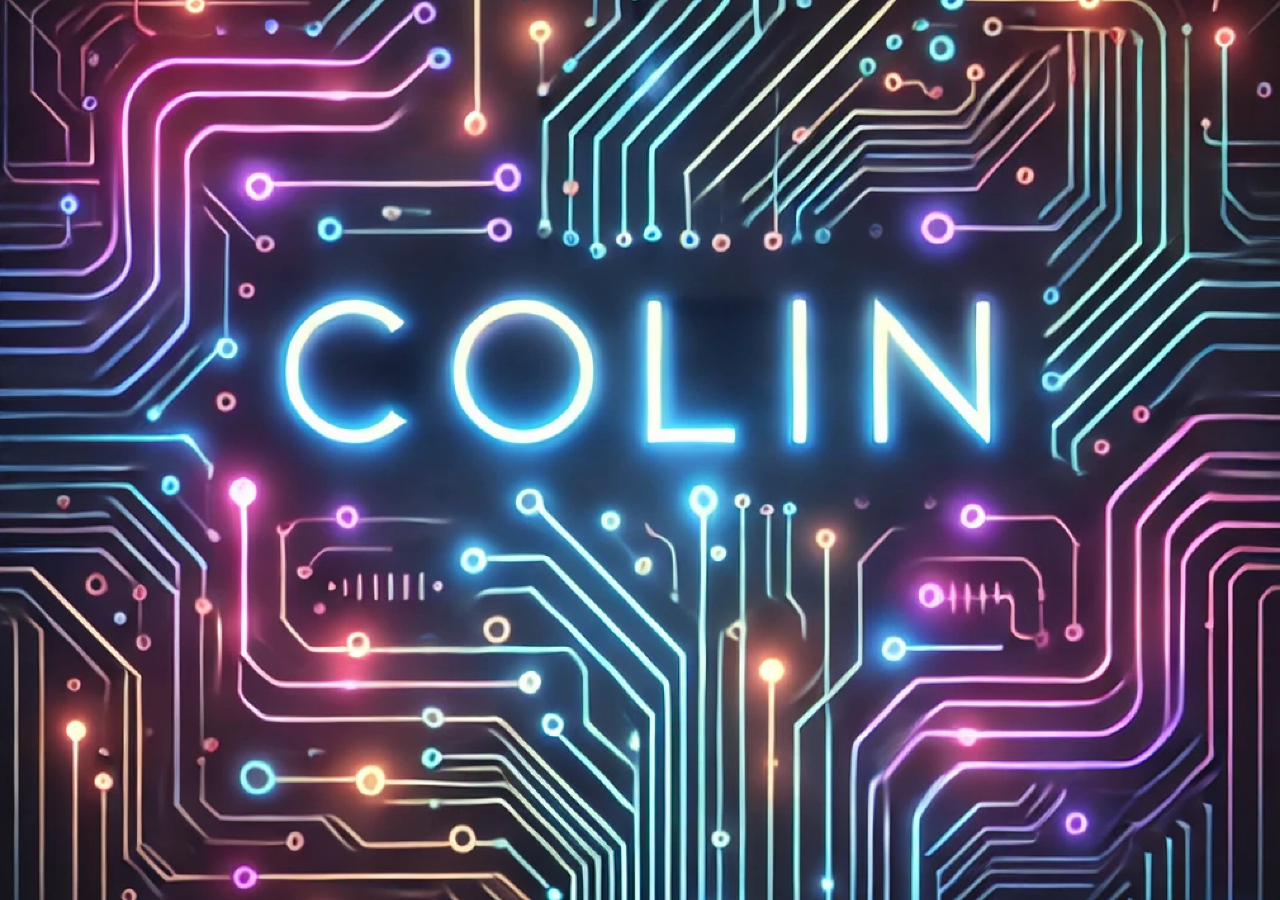
==== blog.html @ 3db6aa33 "Update about, blog, contact, project, index" ====
<!DOCTYPE html>
<html lang="en">
<head>
  <meta charset="UTF-8" />
  <meta name="viewport" content="width=device-width, initial-scale=1.0"/>
  <title>Blog | Colin Cheng</title>
  <link rel="stylesheet" href="style.css" />
</head>
<body>
  <div class="container">
    <header class="animated">
      <a href="index.html" class="logo">Portfolio.</a>
      <nav class="navbar">
        <a href="index.html">Home</a>
        <a href="about.html">About</a>
        <a href="project.html">Project</a>
        <a href="blog.html" class="active">Blog</a>
        <a href="contact.html">Contact</a>
      </nav>
    </header>

    <section class="home animated">
      <div class="home-detail">
        <h1>Latest Blog Post</h1>
        <img src="image.png" alt="SQLAlchemy Blog" style="width:100%;max-width:300px;">
        <h2><a href="#">Using SQLAlchemy to Migrate Cleaned MMA Data</a></h2>
        <p>Published on Jan 30, 2025 — Learn how we used SQLAlchemy to streamline our data pipeline and integrate clean fight stats into a PostgreSQL database for our MMA prediction system.</p>
      </div>
    </section>
  </div>
</body>
</html>
---- style.css ----
* {
    margin: 0;
    padding: 0;
    box-sizing: border-box;
    font-family: 'Poppins', sans-serif;
}

body {
    height: 100vh;
    background: url("background.png") no-repeat center/cover;
    padding: 50px 5%;
}

.container {
    position: relative;
    height: 100%;
    background: rgba(255, 255, 255, 0.1);
    border: 2px solid rgba(255, 255, 255, 0.2);
    border-radius: 30px;
    backdrop-filter: blur(30px);
    transform:scale(0);
    animation: zoom-in 1s ease forwards;
}

@keyframes zoom-in{
    100%{
        transform: scale(1);
    }
}

header {
    position: absolute;
    top: 0;
    left: 0;
    width: 100%;
    padding: 25px 5%;
    display: flex;
    justify-content: space-between;
    align-items: center;
    z-index: 100;
}

.animated {
    transform: translateY(30px);
    opacity: 0;
    animation: slide-in 1s ease forwards;
    animation-delay: 1s;
}

@keyframes slide-in{
    100%{
        transform: translateY(30px);
        opacity: 1;
    }
}

.logo {
    font-size: 25px;
    color: white;
    text-decoration: none;
    font-weight: 600;
}

.navbar a {
    font-size: 18px;
    color:azure;
    text-decoration: none;
    font-weight: 500;
    margin-left: 35px;
    border-bottom: 2px solid transparent;
    transition: .5s;
}

.navbar a:hover {
    border-color: white;
}

.navbar a.active {
    border-color: white;
}

.home {
    display: flex;
    align-items: center;
    height: 100%;
    gap: 50px;
    padding: 50px 5% 0;
    color: white;
    animation-delay: 1.5s;
}

.home-detail h1{
    font-size: 50px;
    line-height: 1;
}

.home-detail h2{
    font-size: 30px;
}

.home-detail p{
    margin: 10px 0 20px;
}

.home-detail .download-social{
    display: flex;
    align-items: center;
}

.btn {
    display: inline-block;
    padding: 10px 30px;
    background: white;
    border: 2px solid white;
    border-radius: 39px;
    box-shadow: 0 0 9px #fff;
    color: #333;
    text-decoration: none;
    font-weight: 500;
    transition: 0.5s;
}

.btn:hover {
    background: transparent;
    box-shadow: none;
    color: white;
}

.home-detail .social-icons{
    margin-left: 20px;
}

.download-social .social-icons a {
    display: inline-flex;
    padding: 8px;
    border: 2px solid #fff;
    border-radius: 50%;
    font-size: 20px;
    color: #fff;
    text-decoration: none;
    margin: 0 8px;
    transition: 0.5s;
}

.download-social .social-icons a:hover {
    background: #fff;
    box-shadow:  0 0 9px #fff;
    color: #333;
}

.home-img .img-box {
    position: relative;
    width: 28vw;
    height: 28vw;
    border: 2px solid #fff;
    box-shadow: 0 0 20px #fff;
    overflow: hidden;
    animation: float 5s ease-in-out infinite, morph 10s ease-in-out infinite; /* Combine floating and morphing */
}

/* Ripple effect with morphing */
.home-img .img-box::before {
    content: "";
    position: absolute;
    top: -15%;
    left: -15%;
    width: 130%;
    height: 130%;
    background: rgba(255, 255, 255, 0.1);
    border-radius: 50%;
    z-index: -1;
    filter: blur(30px);
    animation: ripple 6s infinite ease-in-out, morph 8s infinite ease-in-out;
}

/* Image Styling */
.home-img .img-box img {
    position: absolute;
    top: -48px;
    display: block;
    width: 100%;
    object-fit: cover;
}

/* Floating Animation */
@keyframes float {
    0%, 100% {
        transform: translateY(0);
    }
    50% {
        transform: translateY(-10px);
    }
}

/* Ripple Animation */
@keyframes ripple {
    0% {
        transform: scale(1);
        opacity: 0.7;
    }
    50% {
        transform: scale(1.15);
        opacity: 0.5;
    }
    100% {
        transform: scale(1);
        opacity: 0.7;
    }
}

/* Morphing Circle Shape */
@keyframes morph {
    0%, 100% {
        border-radius: 50%;
    }
    20% {
        border-radius: 40% 60% 55% 45%;
    }
    40% {
        border-radius: 65% 35% 50% 50%;
    }
    60% {
        border-radius: 45% 55% 60% 40%;
    }
    80% {
        border-radius: 70% 30% 40% 60%;
    }
}
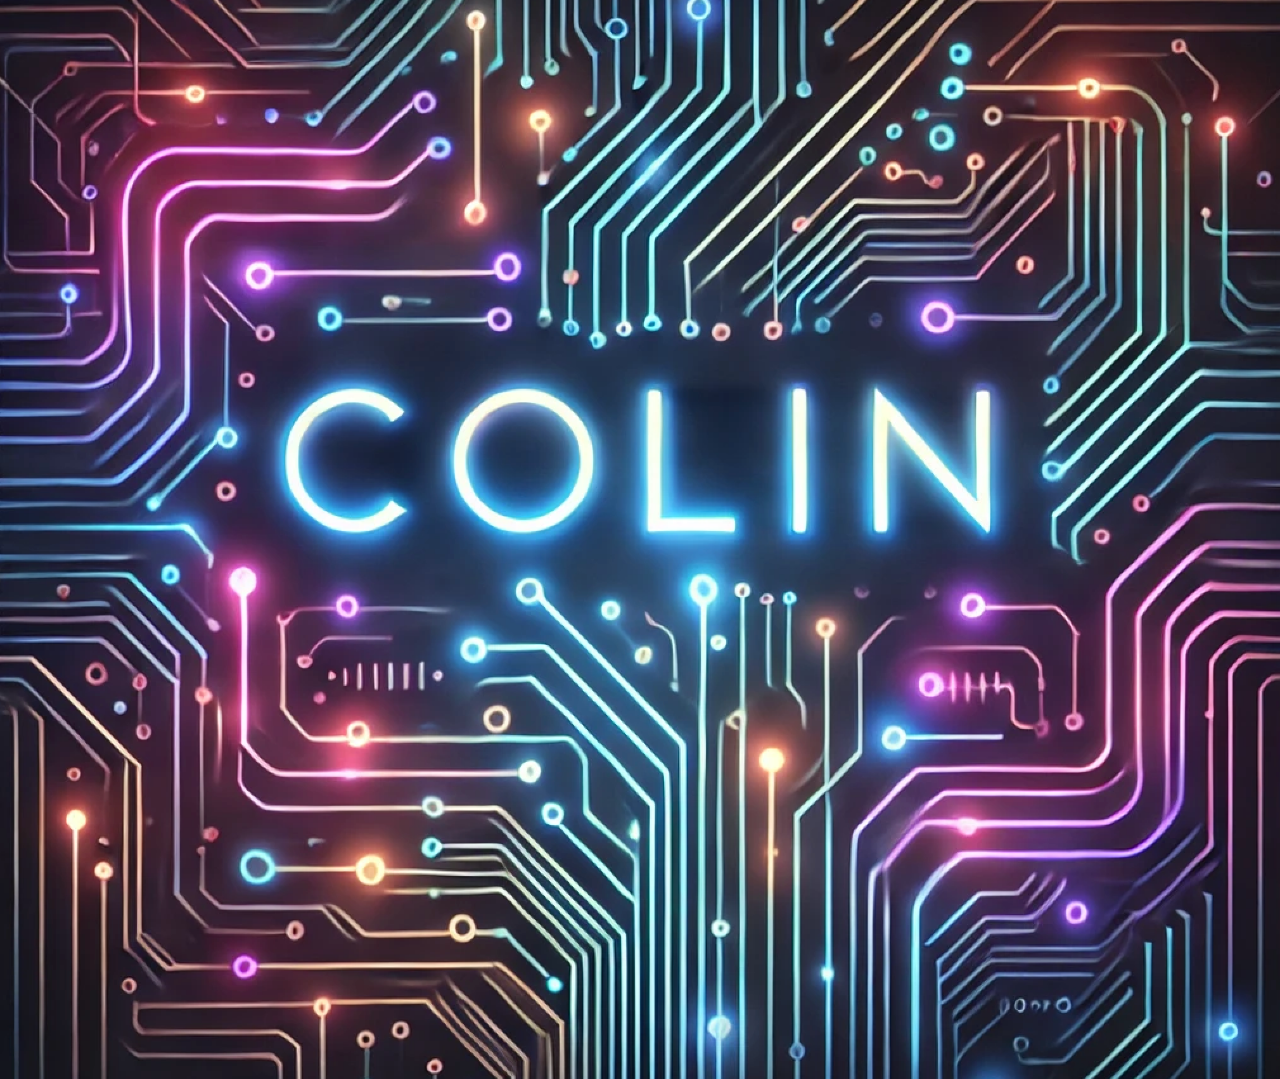
==== commit 38ebcfbe: "Update each page and style" ====
--- a/blog.html
+++ b/blog.html
@@ -9,24 +9,54 @@
 <body>
   <div class="container">
     <header class="animated">
-      <a href="index.html" class="logo">Portfolio.</a>
+      <a href="index.html" class="logo">Colin Cheng</a>
       <nav class="navbar">
-        <a href="index.html">Home</a>
-        <a href="about.html">About</a>
+        <a href="index.html" >About</a>
+        <a href="Resume.html">Resume</a>
         <a href="project.html">Project</a>
         <a href="blog.html" class="active">Blog</a>
         <a href="contact.html">Contact</a>
-      </nav>
+      </nav> 
     </header>
 
-    <section class="home animated">
-      <div class="home-detail">
-        <h1>Latest Blog Post</h1>
-        <img src="image.png" alt="SQLAlchemy Blog" style="width:100%;max-width:300px;">
-        <h2><a href="#">Using SQLAlchemy to Migrate Cleaned MMA Data</a></h2>
-        <p>Published on Jan 30, 2025 — Learn how we used SQLAlchemy to streamline our data pipeline and integrate clean fight stats into a PostgreSQL database for our MMA prediction system.</p>
-      </div>
-    </section>
+    <section class="blog-posts-section">
+        <h1>Latest Blog Posts</h1>
+        <div class="cards">
+      
+          <!-- Blog Card 1 -->
+          <a href="https://blogs.oregonstate.edu/colincheng/2025/01/30/using-sqlalchemy-to-migrate-cleaned-mma-data-to-postgresql/" class="card blog-card" target="_blank">
+            <img src="./src/sqlalchemy.gif" alt="SQLAlchemy Blog Thumbnail" class="card-thumb" style="width:100%; max-width:300px; margin-bottom: 20px;">
+            <div class="card-content">
+              <p class="card-date">Jan 30, 2025</p>
+              <h3 class="card-title">Using SQLAlchemy to Migrate Cleaned MMA Data</h3>
+              <p class="card-desc">Learn how SQLAlchemy was used to streamline the data pipeline for MMA stats.</p>
+            </div>
+          </a>
+      
+          <!-- Blog Card 2 -->
+          <a href="https://blogs.oregonstate.edu/colincheng/2025/01/08/73/" class="card blog-card" target="_blank">
+            <img src="./src/code.gif" alt="Clean Code Blog Thumbnail" class="card-thumb"style="width:100%; max-width:300px; margin-bottom: 20px;">
+            <div class="card-content">
+              <p class="card-date">Jan 8, 2025</p>
+              <h3 class="card-title">Clean Code and Code Smells: Lessons Learned</h3>
+              <p class="card-desc">Reflections on software craftsmanship and what makes code clean or problematic.</p>
+            </div>
+          </a>
+      
+          <!-- Blog Card 3 -->
+          <a href="https://blogs.oregonstate.edu/colincheng/2025/02/25/reflections-on-my-capstone-project-journey-mma-prediction-model/" class="card blog-card" target="_blank">
+            <img src="./src/reflection.png" alt="Capstone Reflection Blog Thumbnail" class="card-thumb" style="width:100%; max-width:300px; margin-bottom: 20px;">
+            <div class="card-content">
+              <p class="card-date">Feb 25, 2025</p>
+              <h3 class="card-title">Reflections on My Capstone Project Journey</h3>
+              <p class="card-desc">Lessons and insights from building the MMA prediction model with a team.</p>
+            </div>
+          </a>
+      
+        </div>
+      </section>
+      
+      
   </div>
 </body>
 </html>
--- a/style.css
+++ b/style.css
@@ -6,14 +6,17 @@
 }
 
 body {
-    height: 100vh;
-    background: url("background.png") no-repeat center/cover;
+    min-height: 100vh;
+    background: url("./src/background.png") no-repeat center/cover;
     padding: 50px 5%;
+    overflow-y: auto;
 }
 
 .container {
     position: relative;
-    height: 100%;
+    padding-bottom: 50px; 
+    min-height: 100%;
+    height: auto;
     background: rgba(255, 255, 255, 0.1);
     border: 2px solid rgba(255, 255, 255, 0.2);
     border-radius: 30px;
@@ -55,7 +58,7 @@
 }
 
 .logo {
-    font-size: 25px;
+    font-size: 30px;
     color: white;
     text-decoration: none;
     font-weight: 600;
@@ -82,24 +85,24 @@
 .home {
     display: flex;
     align-items: center;
-    height: 100%;
     gap: 50px;
-    padding: 50px 5% 0;
+    padding: 80px 5% 0;
     color: white;
     animation-delay: 1.5s;
 }
 
 .home-detail h1{
-    font-size: 50px;
+    font-size: 32px;
     line-height: 1;
 }
 
 .home-detail h2{
-    font-size: 30px;
+    font-size: 24px;
 }
 
 .home-detail p{
-    margin: 10px 0 20px;
+    margin-bottom: 10px;
+    line-height: 1.4;
 }
 
 .home-detail .download-social{
@@ -107,6 +110,18 @@
     align-items: center;
 }
 
+.home-detail h3 {
+    margin-top: 30px;     /* gives space from the previous job's content */
+    margin-bottom: 5px;   /* brings the job title closer to the description */
+    font-size: 20px;
+    font-weight: bold;
+    color: white;
+  }
+
+.home-detail ul {
+    margin-bottom: 20px;
+    padding-left: 20px;
+  }
 .btn {
     display: inline-block;
     padding: 10px 30px;
@@ -147,7 +162,16 @@
     box-shadow:  0 0 9px #fff;
     color: #333;
 }
-
+.resume-download-section {
+    position: absolute;
+    top: 90px;
+    right: 5%;
+  }
+  
+  .download-box {
+    padding: 10px 20px;
+  }
+  
 .home-img .img-box {
     position: relative;
     width: 28vw;
@@ -182,6 +206,7 @@
     object-fit: cover;
 }
 
+
 /* Floating Animation */
 @keyframes float {
     0%, 100% {
@@ -226,3 +251,199 @@
         border-radius: 70% 30% 40% 60%;
     }
 }
+
+.doing-section {
+    padding: 60px 5% 30px; /* Bottom padding reduced */
+    color: white;
+    text-align: center;
+}
+.doing-section h1 {
+    font-size: 32px;
+    line-height: 1;
+}
+.skills-section {
+    padding: 30px 5% 60px; /* Top padding reduced */
+    color: white;
+    text-align: center;
+}
+.skills-detail h1{
+    font-size: 32px;
+    line-height: 1;
+}
+.projects-section {
+    padding: 60px 5%;
+    color: white;
+    text-align: center; /* or left, depending on preference */
+  }
+
+.blog-posts-section {
+    padding: 130px 5% 60px; /* Add more top padding */
+    color: white;
+    text-align: center;
+  }
+  
+  .projects-section h1 , .blog-posts-section h1{
+    font-size: 32px;
+    margin-bottom: 30px;
+  }
+  
+  .projects-detail h1{
+    font-size: 32px;
+    line-height: 1;
+}
+
+.doing-section h2, .skills-section h2, .projects-section h2, .blog-posts-section h2 {
+    font-size: 24px;
+    margin-bottom: 30px;
+}
+
+.doing-section p, .skills-section p, .projects-section p, .blog-posts-section p {
+    margin: 10px 0 16px;
+}
+
+.cards {
+    display: grid;
+    grid-template-columns: repeat(2, 1fr); /* Two columns */
+    gap: 30px;
+    margin-top: 20px;
+    justify-content: center;
+}
+
+@media (max-width: 768px) {
+    .cards {
+      grid-template-columns: 1fr;
+    }
+  }
+
+.card {
+    background: rgba(255, 255, 255, 0.08);
+    padding: 25px;
+    border-radius: 20px;
+    box-shadow: 0 0 15px rgba(255,255,255,0.1);
+    transition: transform 0.3s ease;
+    text-align: left;
+    text-decoration: none;
+    color: inherit; /* This ensures text color follows your theme instead of browser default (blue) */
+}
+
+.card:hover {
+    transform: translateY(-10px);
+}
+
+.card i {
+    font-size: 32px;
+    margin-bottom: 15px;
+    display: inline-block;
+}
+.card img {
+    width: 100%;
+    max-width: 320px;
+    height: auto;
+    object-fit: contain;
+    border-radius: 10px;
+    margin-bottom: 20px;
+  }
+.card h3, .card p, .card .card-date {
+    color: white;
+    text-decoration: none;
+}
+
+.card:hover h3 {
+    text-decoration: underline;
+}
+
+.skills-icons {
+    display: flex;
+    justify-content: center;
+    flex-wrap: wrap;
+    gap: 20px;
+    margin-top: 20px;
+}
+
+.skills-icons a {
+    display: inline-block;
+    width: 80px;
+    height: 80px;
+    background: rgba(255,255,255,0.1);
+    border-radius: 20px;
+    padding: 10px;
+    transition: transform 0.3s ease, box-shadow 0.3s ease;
+}
+
+.skills-icons a:hover {
+    transform: scale(1.1);
+    box-shadow: 0 0 15px rgba(255,255,255,0.4);
+}
+
+.skills-icons img {
+    width: 100%;
+    height: 100%;
+    object-fit: contain;
+}
+
+.contact-section {
+    padding: 120px 5% 60px;
+    color: white;
+    text-align: center;
+  }
+  
+  .contact-section h1 {
+    font-size: 36px;
+    margin-bottom: 30px;
+  }
+  
+  .map-container {
+    margin-bottom: 2rem;
+    border-radius: 12px;
+    overflow: hidden;
+    box-shadow: 0 4px 10px rgba(0, 0, 0, 0.3);
+  }
+  
+  .form-container {
+    max-width: 800px;
+    margin: 0 auto;
+    background: rgba(255, 255, 255, 0.05);
+    border-radius: 12px;
+    padding: 2rem;
+    backdrop-filter: blur(10px);
+    box-shadow: 0 0 10px rgba(255, 255, 255, 0.1);
+  }
+  
+  .input-row {
+    display: flex;
+    gap: 1rem;
+    flex-wrap: wrap;
+    margin-bottom: 1rem;
+  }
+  
+  .contact-form input,
+  .contact-form textarea {
+    width: 100%;
+    padding: 1rem;
+    border: none;
+    border-radius: 8px;
+    margin-bottom: 1rem;
+    background: rgba(255, 255, 255, 0.15);
+    color: white;
+    font-size: 1rem;
+  }
+  
+  .input-row input {
+    flex: 1;
+  }
+  
+  .contact-form .btn {
+    padding: 1rem 2rem;
+    border: none;
+    background-color: #ffffff;
+    color: #000;
+    border-radius: 8px;
+    font-weight: bold;
+    cursor: pointer;
+    transition: background-color 0.3s ease;
+  }
+  
+  .contact-form .btn:hover {
+    background-color: #f0f0f0;
+  }
+  